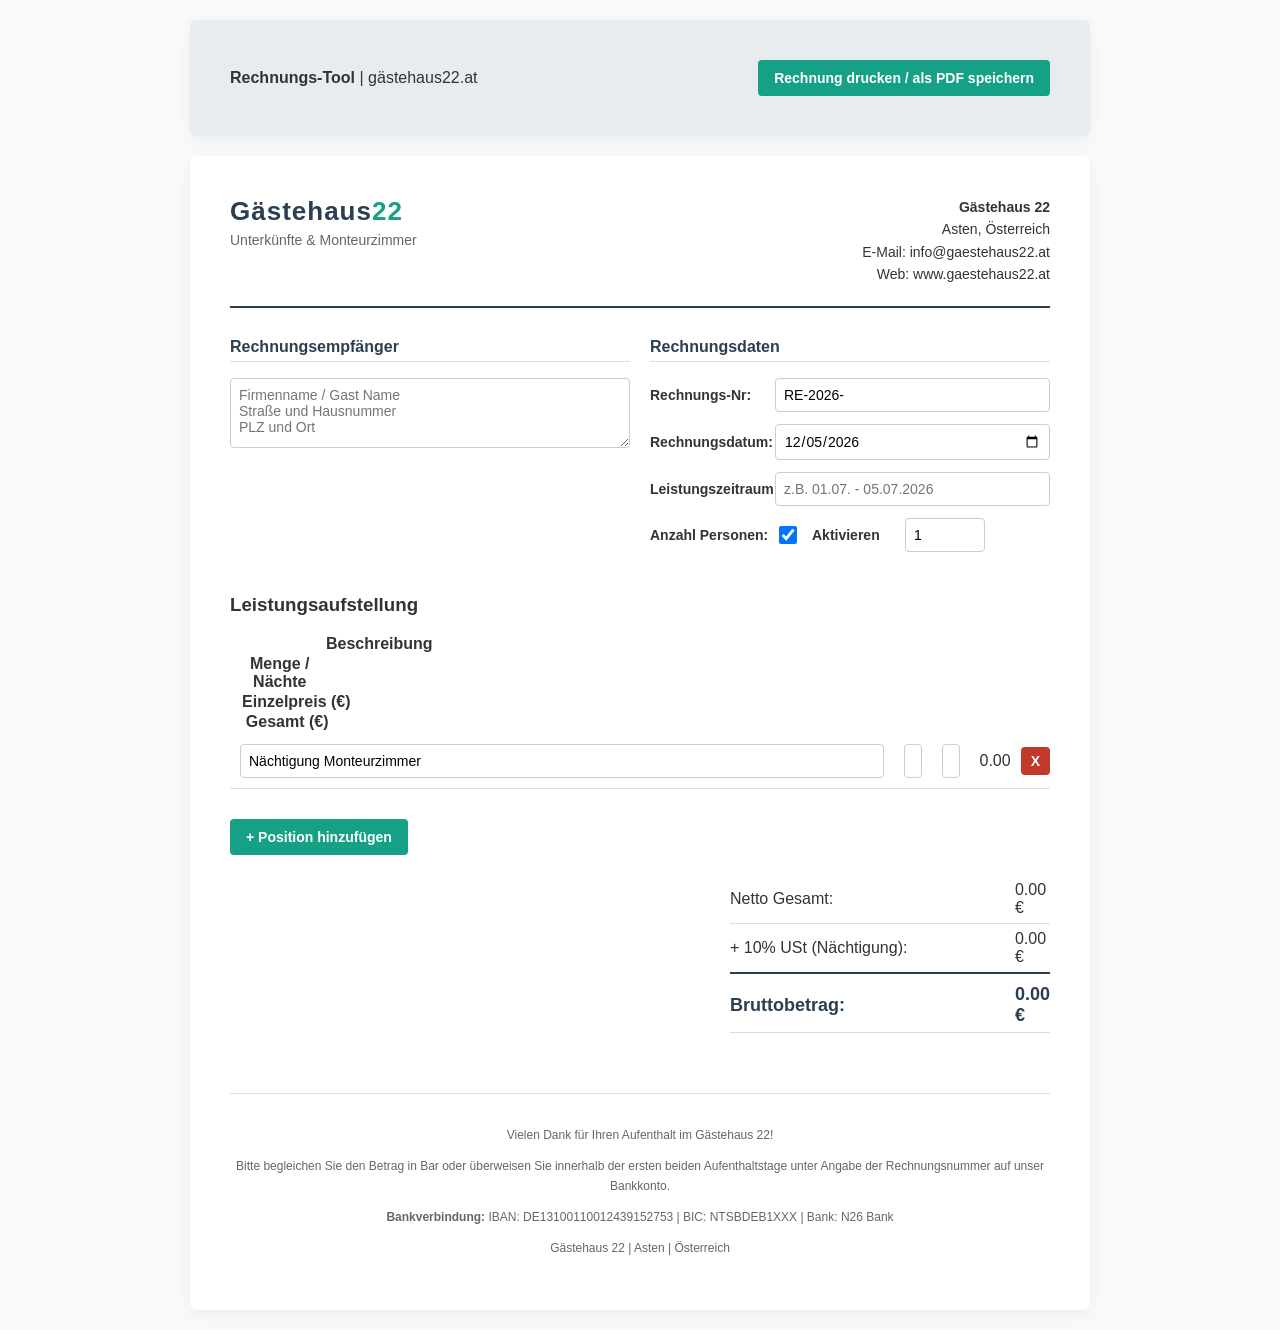
==== invoice/index.html @ 347cee8c "Update index.html" ====
<!DOCTYPE html>
<html lang="de">
<head>
    <meta charset="UTF-8">
    <meta name="viewport" content="width=device-width, initial-scale=1.0">
    <title>Rechnungsgenerator - Gästehaus 22</title>
    <link rel="manifest" href="manifest.json">
    <meta name="theme-color" content="#2c3e50">
    <link rel="apple-touch-icon" href="https://img.icons8.com/fluency/192/000000/invoice.png">
    <style>
        :root {
            --primary-color: #2c3e50;
            --secondary-color: #16a085;
            --bg-color: #f8f9fa;
            --text-color: #333;
        }

        * {
            box-sizing: border-box;
        }

        body {
            font-family: 'Segoe UI', Tahoma, Geneva, Verdana, sans-serif;
            background-color: var(--bg-color);
            color: var(--text-color);
            margin: 0;
            padding: 10px;
        }

        .container {
            width: 100%;
            max-width: 900px;
            margin: 0 auto;
            background: #fff;
            padding: 20px;
            box-shadow: 0 4px 15px rgba(0,0,0,0.05);
            border-radius: 8px;
        }

        .action-bar {
            background: #e9ecef;
            padding: 15px;
            margin-bottom: 20px;
            border-radius: 6px;
            display: flex;
            flex-direction: column;
            gap: 10px;
            align-items: center;
            text-align: center;
        }

        .header {
            display: flex;
            flex-direction: column;
            gap: 15px;
            border-bottom: 2px solid var(--primary-color);
            padding-bottom: 20px;
            margin-bottom: 30px;
        }

        .logo-area h1 {
            margin: 0;
            color: var(--primary-color);
            font-size: 26px;
            letter-spacing: 1px;
        }

        .logo-area span {
            color: var(--secondary-color);
            font-weight: bold;
        }

        .company-details {
            text-align: left;
            font-size: 14px;
            line-height: 1.6;
        }

        .invoice-details {
            display: grid;
            grid-template-columns: 1fr;
            gap: 20px;
            margin-bottom: 30px;
        }

        .box h3 {
            margin-top: 0;
            color: var(--primary-color);
            border-bottom: 1px solid #ddd;
            padding-bottom: 5px;
            font-size: 16px;
        }

        .input-group {
            margin-bottom: 12px;
            display: flex;
            flex-direction: column;
            gap: 5px;
        }

        .input-group label {
            font-size: 14px;
            font-weight: 600;
        }

        .input-group input, .input-group textarea {
            width: 100%;
            padding: 8px;
            border: 1px solid #ccc;
            border-radius: 4px;
            font-family: inherit;
            font-size: 14px;
        }

        .input-group input[type="checkbox"] {
            width: auto;
            margin-right: 10px;
        }

        .input-group-row {
            display: flex;
            align-items: center;
            gap: 10px;
            flex-wrap: wrap;
        }

        .input-group-row label {
            font-weight: 600;
            font-size: 14px;
            display: flex;
            align-items: center;
            gap: 5px;
            cursor: pointer;
        }

        .input-group-row input[type="number"] {
            width: 80px;
            padding: 8px;
            border: 1px solid #ccc;
            border-radius: 4px;
            font-size: 14px;
        }

        .input-group-row input[type="checkbox"] {
            width: 18px;
            height: 18px;
            cursor: pointer;
        }

        .disabled-field {
            opacity: 0.5;
            pointer-events: none;
        }

        textarea {
            resize: vertical;
            height: 70px;
        }

        /* --- Sensationelles Responsives Tabellen-Design --- */
        table, thead, tbody, th, td, tr {
            display: block;
        }

        thead tr {
            position: absolute;
            top: -9999px;
            left: -9999px;
        }

        tr {
            background: #fdfdfd;
            border: 1px solid #e0e0e0;
            border-radius: 6px;
            padding: 12px;
            margin-bottom: 15px;
            position: relative;
        }

        td {
            border: none;
            padding: 6px 0;
            width: 100% !important;
            text-align: left !important;
            display: flex;
            align-items: center;
        }

        /* Label für mobile Ansicht generieren */
        td::before {
            content: attr(data-label);
            font-weight: 600;
            font-size: 13px;
            color: #666;
            width: 120px;
            min-width: 120px;
            display: inline-block;
        }

        /* Das X zum Löschen oben rechts platzieren */
        td.col-action {
            position: absolute;
            top: 8px;
            right: 8px;
            width: auto !important;
            padding: 0;
        }
        td.col-action::before { display: none; }

        .table-input {
            width: 100%;
            padding: 8px;
            border: 1px solid #ccc;
            border-radius: 4px;
            font-size: 14px;
        }

        .btn {
            background-color: var(--secondary-color);
            color: white;
            border: none;
            padding: 10px 16px;
            border-radius: 4px;
            cursor: pointer;
            font-weight: 600;
            transition: background 0.2s;
            font-size: 14px;
            width: 100%;
            display: inline-block;
            text-align: center;
        }

        .btn:hover { background-color: #117a65; }

        .btn-danger {
            background-color: #c0392b;
            padding: 6px 10px;
            border-radius: 4px;
        }
        .btn-danger:hover { background-color: #962d22; }

        .totals-area {
            display: flex;
            justify-content: flex-end;
            margin-bottom: 30px;
        }

        .totals-table {
            width: 100%;
            max-width: 320px;
        }
        .totals-table tr {
            display: table-row;
            border: none;
            background: none;
            padding: 0;
            margin: 0;
        }
        .totals-table td {
            display: table-cell;
            padding: 6px 0;
        }
        .totals-table td::before { display: none; }

        .grand-total td {
            font-weight: bold;
            font-size: 18px;
            color: var(--primary-color);
            border-top: 2px solid var(--primary-color) !important;
            padding-top: 10px;
        }

        .footer {
            border-top: 1px solid #ddd;
            padding-top: 20px;
            font-size: 12px;
            text-align: center;
            color: #666;
            line-height: 1.6;
        }

        /* --- Desktop & Tablet Layout ab 650px --- */
        @media (min-width: 650px) {
            body { padding: 20px; }
            .container { padding: 40px; }
            .action-bar { flex-direction: row; justify-content: space-between; text-align: left; }
            .header { flex-direction: row; justify-content: space-between; align-items: flex-start; }
            .company-details { text-align: right; }
            .invoice-details { grid-template-columns: 1fr 1fr; }
            .input-group { flex-direction: row; align-items: center; }
            .input-group label { width: 120px; flex-shrink: 0; }
            .btn { width: auto; }

            /* Tabelle wieder in echte Tabelle verwandeln */
            table { display: table; width: 100%; border-collapse: collapse; margin-bottom: 30px; }
            thead { display: table-header-group; position: static; }
            thead tr { display: table-row; position: static; background: none; border: none; }
            tbody { display: table-row-group; }
            tr { display: table-row; background: none; border: none; padding: 0; margin-bottom: 0; }
            td { display: table-cell; border-bottom: 1px solid #ddd; padding: 10px; }
            td::before { display: none; }
            
            td.col-action { position: static; width: 5% !important; }
            .col-desc { width: 45%; }
            .col-qty { width: 15%; }
            .col-price { width: 20%; }
            .col-total { width: 15%; text-align: right !important; }
        }

        /* --- Print-Ansicht --- */
        @media print {
            body { background-color: #fff; padding: 0; }
            .container { box-shadow: none; padding: 0; max-width: 100%; }
            .action-bar, .btn-danger, .col-action, button, th:last-child, td:last-child { display: none !important; }
            
            /* Print-Tabelle erzwingen */
            table { display: table !important; width: 100% !important; border-collapse: collapse; }
            thead { display: table-header-group !important; position: static !important; }
            thead tr { display: table-row !important; position: static !important; }
            tbody { display: table-row-group !important; }
            tr { display: table-row !important; background: none !important; border: none !important; }
            td { display: table-cell !important; border-bottom: 1px solid #ddd !important; padding: 6px !important; }
            td::before { display: none !important; }
            td.col-action { display: none !important; }

            input, textarea { border: none !important; padding: 0 !important; background: transparent !important; appearance: none; width: 100% !important; }
            .table-input { text-align: left; }
            .input-group { flex-direction: row !important; align-items: center !important; }
            .input-group label { width: auto !important; margin-right: 5px; }
            .input-group label::after { content: ":"; }
            textarea { height: auto !important; }
        }
    </style>
</head>
<body>

    <div class="container action-bar">
        <div>
            <strong>Rechnungs-Tool</strong> | gästehaus22.at
        </div>
        <div>
            <button class="btn" onclick="window.print()">Rechnung drucken / als PDF speichern</button>
        </div>
    </div>

    <div class="container" id="invoice">
        
        <div class="header">
            <div class="logo-area">
                <h1>Gästehaus<span>22</span></h1>
                <p style="margin: 5px 0 0 0; font-size: 14px; color: #666;">Unterkünfte & Monteurzimmer</p>
            </div>
            <div class="company-details">
                <strong>Gästehaus 22</strong><br>
                Asten, Österreich<br>
                E-Mail: info@gaestehaus22.at<br>
                Web: www.gaestehaus22.at
            </div>
        </div>

        <div class="invoice-details">
            <div class="box">
                <h3>Rechnungsempfänger</h3>
                <div class="input-group">
                    <textarea placeholder="Firmenname / Gast Name&#10;Straße und Hausnummer&#10;PLZ und Ort" id="kunde-adresse"></textarea>
                </div>
            </div>
            <div class="box">
                <h3>Rechnungsdaten</h3>
                <div class="input-group">
                    <label>Rechnungs-Nr:</label>
                    <input type="text" id="rechnungs-nr" value="RE-2026-">
                </div>
                <div class="input-group">
                    <label>Rechnungsdatum:</label>
                    <input type="date" id="rechnungs-datum">
                </div>
                <div class="input-group">
                    <label>Leistungszeitraum:</label>
                    <input type="text" id="leistungszeitraum" placeholder="z.B. 01.07. - 05.07.2026">
                </div>
                <div class="input-group">
                    <label>Anzahl Personen:</label>
                    <div class="input-group-row">
                        <label>
                            <input type="checkbox" id="toggle-persons" checked onchange="togglePersons()">
                            Aktivieren
                        </label>
                        <input type="number" id="anzahl-personen" value="1" min="1" step="1">
                    </div>
                </div>
            </div>
        </div>

        <h3>Leistungsaufstellung</h3>
        <table>
            <thead>
                <tr>
                    <th class="col-desc">Beschreibung</th>
                    <th class="col-qty">Menge / Nächte</th>
                    <th class="col-price">Einzelpreis (€)</th>
                    <th class="col-total">Gesamt (€)</th>
                    <th class="col-action"></th>
                </tr>
            </thead>
            <tbody id="invoice-items">
                <tr>
                    <td data-label="Beschreibung"><input type="text" class="table-input" value="Nächtigung Monteurzimmer"></td>
                    <td data-label="Menge / Nächte"><input type="number" class="table-input qty" value="1" oninput="calculateTotals()"></td>
                    <td data-label="Einzelpreis (€)"><input type="number" class="table-input price" value="0.00" step="0.01" oninput="calculateTotals()"></td>
                    <td data-label="Gesamt (€)" class="col-total item-total">0.00</td>
                    <td class="col-action"><button class="btn btn-danger" onclick="deleteRow(this)">X</button></td>
                </tr>
            </tbody>
        </table>

        <button class="btn" onclick="addRow()" style="margin-bottom: 20px; max-width: 220px;">+ Position hinzufügen</button>

        <div class="totals-area">
            <table class="totals-table">
                <tr>
                    <td style="text-align: left;">Netto Gesamt:</td>
                    <td id="netto-gesamt" style="text-align: right;">0.00 €</td>
                </tr>
                <tr>
                    <td style="text-align: left;">+ 10% USt (Nächtigung):</td>
                    <td id="ust-betrag" style="text-align: right;">0.00 €</td>
                </tr>
                <tr class="grand-total">
                    <td style="text-align: left;">Bruttobetrag:</td>
                    <td id="brutto-gesamt" style="text-align: right;">0.00 €</td>
                </tr>
            </table>
        </div>

        <div class="footer">
            <p>Vielen Dank für Ihren Aufenthalt im Gästehaus 22!</p>
            <p>Bitte begleichen Sie den Betrag in Bar oder überweisen Sie innerhalb der ersten beiden Aufenthaltstage unter Angabe der Rechnungsnummer auf unser Bankkonto.</p>
            <p><strong>Bankverbindung:</strong> IBAN: DE13100110012439152753 | BIC: NTSBDEB1XXX | Bank: N26 Bank</p>
            <p>Gästehaus 22 | Asten | Österreich</p>
        </div>

    </div>

    <script>
        document.getElementById('rechnungs-datum').valueAsDate = new Date();

        function togglePersons() {
            const checkbox = document.getElementById('toggle-persons');
            const input = document.getElementById('anzahl-personen');
            if (checkbox.checked) {
                input.classList.remove('disabled-field');
                input.disabled = false;
            } else {
                input.classList.add('disabled-field');
                input.disabled = true;
            }
        }

        // Initial state
        togglePersons();

        function addRow() {
            const tbody = document.getElementById('invoice-items');
            const tr = document.createElement('tr');
            tr.innerHTML = `
                <td data-label="Beschreibung"><input type="text" class="table-input" placeholder="z.B. Endreinigung oder Nächtigung"></td>
                <td data-label="Menge / Nächte"><input type="number" class="table-input qty" value="1" oninput="calculateTotals()"></td>
                <td data-label="Einzelpreis (€)"><input type="number" class="table-input price" value="0.00" step="0.01" oninput="calculateTotals()"></td>
                <td data-label="Gesamt (€)" class="col-total item-total">0.00</td>
                <td class="col-action"><button class="btn btn-danger" onclick="deleteRow(this)">X</button></td>
            `;
            tbody.appendChild(tr);
            calculateTotals();
        }

        function deleteRow(button) {
            const row = button.closest('tr');
            row.remove();
            calculateTotals();
        }

        function calculateTotals() {
            const rows = document.querySelectorAll('#invoice-items tr');
            let nettoGesamt = 0;
            rows.forEach(row => {
                const qty = parseFloat(row.querySelector('.qty').value) || 0;
                const price = parseFloat(row.querySelector('.price').value) || 0;
                const total = qty * price;
                row.querySelector('.item-total').textContent = total.toFixed(2);
                nettoGesamt += total;
            });
            const ustSatz = 0.10; 
            const ustBetrag = nettoGesamt * ustSatz;
            const bruttoGesamt = nettoGesamt + ustBetrag;
            document.getElementById('netto-gesamt').textContent = nettoGesamt.toFixed(2) + " €";
            document.getElementById('ust-betrag').textContent = ustBetrag.toFixed(2) + " €";
            document.getElementById('brutto-gesamt').textContent = bruttoGesamt.toFixed(2) + " €";
        }

        calculateTotals();

        if ('serviceWorker' in navigator) {
          window.addEventListener('load', () => {
            navigator.serviceWorker.register('./sw.js')
              .then(reg => console.log('Service Worker registriert', reg))
              .catch(err => console.error('Service Worker Fehler', err));
          });
        }
    </script>
</body>
</html>
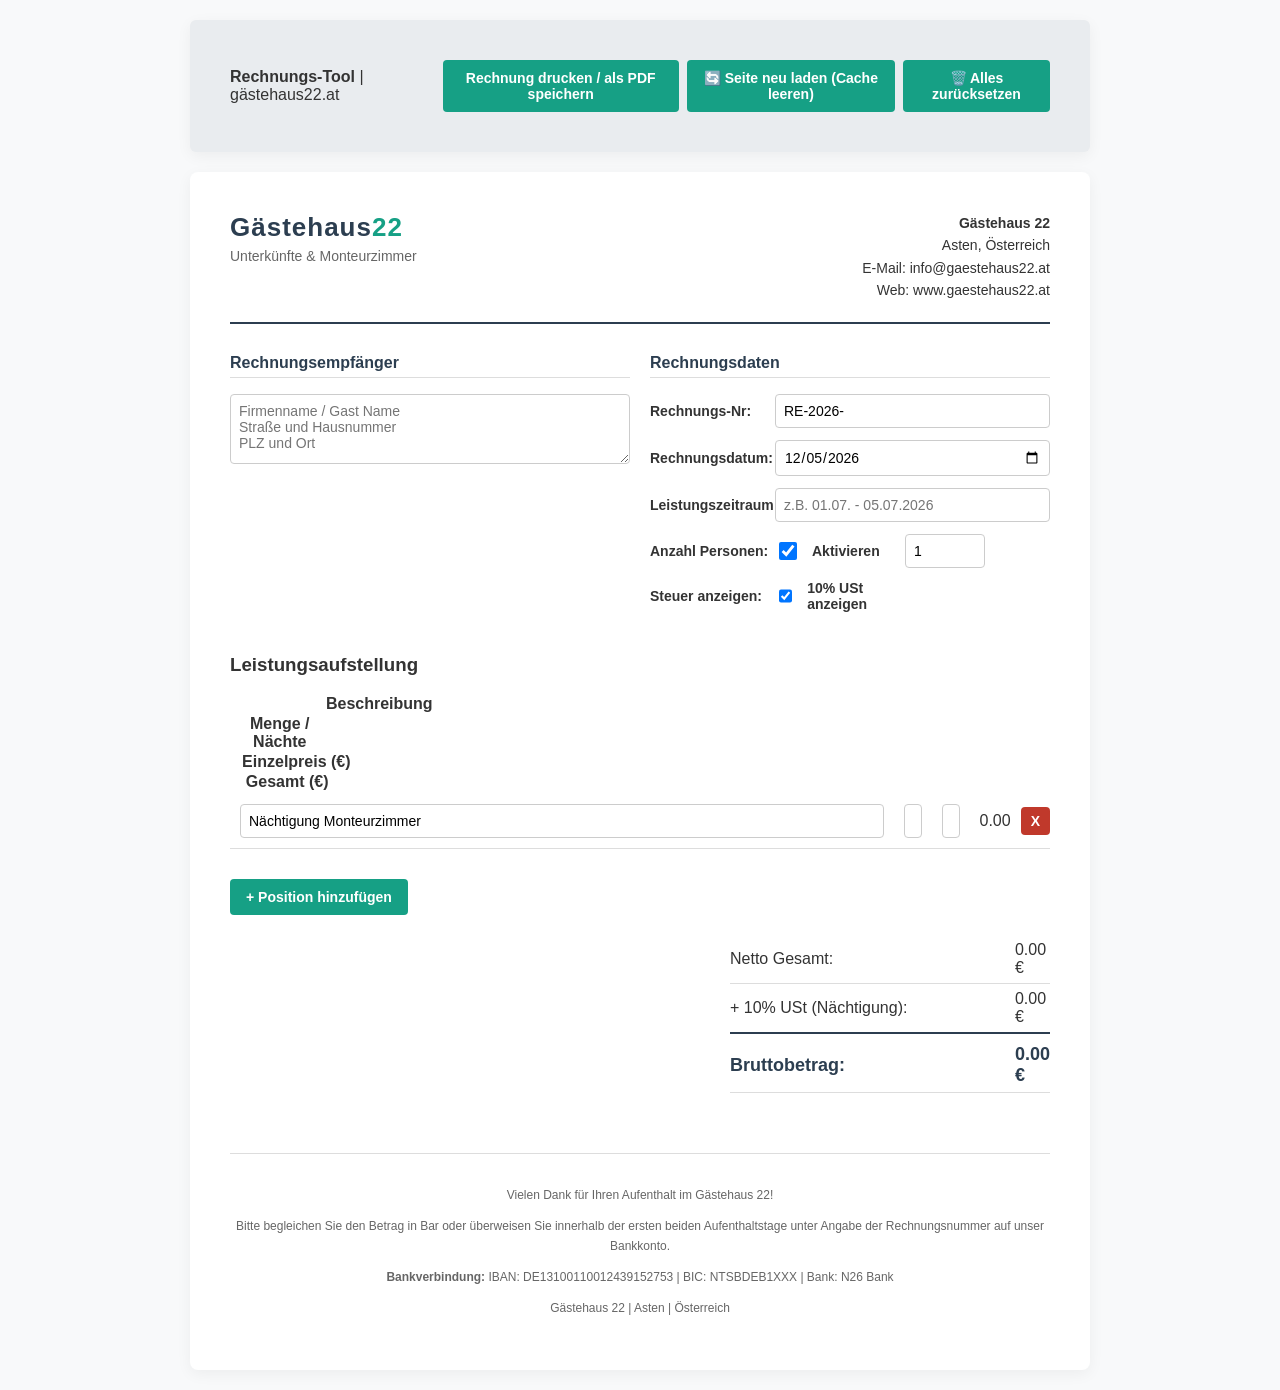
==== commit e4fa5fee: "Update index.html" ====
--- a/invoice/index.html
+++ b/invoice/index.html
@@ -49,6 +49,31 @@
             text-align: center;
         }
 
+        .action-bar .btn-group {
+            display: flex;
+            flex-direction: column;
+            gap: 8px;
+            width: 100%;
+        }
+
+        .action-bar .btn-group .btn {
+            width: 100%;
+        }
+
+        .btn-warning {
+            background-color: #e67e22;
+        }
+        .btn-warning:hover {
+            background-color: #d35400;
+        }
+
+        .btn-danger-action {
+            background-color: #c0392b;
+        }
+        .btn-danger-action:hover {
+            background-color: #962d22;
+        }
+
         .header {
             display: flex;
             flex-direction: column;
@@ -155,6 +180,42 @@
         textarea {
             resize: vertical;
             height: 70px;
+        }
+
+        /* Toast notification */
+        .toast {
+            visibility: hidden;
+            min-width: 250px;
+            background-color: #333;
+            color: #fff;
+            text-align: center;
+            border-radius: 4px;
+            padding: 16px;
+            position: fixed;
+            z-index: 1000;
+            left: 50%;
+            bottom: 30px;
+            transform: translateX(-50%);
+            opacity: 0;
+            transition: opacity 0.5s, visibility 0.5s;
+            box-shadow: 0 4px 12px rgba(0,0,0,0.3);
+        }
+
+        .toast.show {
+            visibility: visible;
+            opacity: 1;
+        }
+
+        .toast.success {
+            background-color: #27ae60;
+        }
+
+        .toast.error {
+            background-color: #c0392b;
+        }
+
+        .toast.info {
+            background-color: #2980b9;
         }
 
         /* --- Sensationelles Responsives Tabellen-Design --- */
@@ -279,11 +340,21 @@
             line-height: 1.6;
         }
 
+        /* Tax row visibility */
+        .tax-row {
+            display: table-row;
+        }
+        .tax-row.hidden {
+            display: none;
+        }
+
         /* --- Desktop & Tablet Layout ab 650px --- */
         @media (min-width: 650px) {
             body { padding: 20px; }
             .container { padding: 40px; }
             .action-bar { flex-direction: row; justify-content: space-between; text-align: left; }
+            .action-bar .btn-group { flex-direction: row; width: auto; }
+            .action-bar .btn-group .btn { width: auto; }
             .header { flex-direction: row; justify-content: space-between; align-items: flex-start; }
             .company-details { text-align: right; }
             .invoice-details { grid-template-columns: 1fr 1fr; }
@@ -329,17 +400,26 @@
             .input-group label { width: auto !important; margin-right: 5px; }
             .input-group label::after { content: ":"; }
             textarea { height: auto !important; }
+            
+            /* Ensure tax row visibility in print */
+            .tax-row { display: table-row !important; }
+            .tax-row.hidden { display: none !important; }
         }
     </style>
 </head>
 <body>
+
+    <!-- Toast Notification -->
+    <div id="toast" class="toast"></div>
 
     <div class="container action-bar">
         <div>
             <strong>Rechnungs-Tool</strong> | gästehaus22.at
         </div>
-        <div>
+        <div class="btn-group">
             <button class="btn" onclick="window.print()">Rechnung drucken / als PDF speichern</button>
+            <button class="btn btn-warning" onclick="forceReload()">🔄 Seite neu laden (Cache leeren)</button>
+            <button class="btn btn-danger-action" onclick="hardReset()">🗑️ Alles zurücksetzen</button>
         </div>
     </div>
 
@@ -389,6 +469,15 @@
                         <input type="number" id="anzahl-personen" value="1" min="1" step="1">
                     </div>
                 </div>
+                <div class="input-group">
+                    <label>Steuer anzeigen:</label>
+                    <div class="input-group-row">
+                        <label>
+                            <input type="checkbox" id="toggle-tax" checked onchange="calculateTotals()">
+                            10% USt anzeigen
+                        </label>
+                    </div>
+                </div>
             </div>
         </div>
 
@@ -422,7 +511,7 @@
                     <td style="text-align: left;">Netto Gesamt:</td>
                     <td id="netto-gesamt" style="text-align: right;">0.00 €</td>
                 </tr>
-                <tr>
+                <tr class="tax-row" id="tax-row">
                     <td style="text-align: left;">+ 10% USt (Nächtigung):</td>
                     <td id="ust-betrag" style="text-align: right;">0.00 €</td>
                 </tr>
@@ -443,6 +532,112 @@
     </div>
 
     <script>
+        // Toast notification system
+        function showToast(message, type = 'info', duration = 3000) {
+            const toast = document.getElementById('toast');
+            toast.textContent = message;
+            toast.className = 'toast ' + type;
+            toast.style.visibility = 'visible';
+            toast.style.opacity = '1';
+            
+            clearTimeout(toast._timeout);
+            toast._timeout = setTimeout(() => {
+                toast.style.opacity = '0';
+                setTimeout(() => {
+                    toast.style.visibility = 'hidden';
+                }, 500);
+            }, duration);
+        }
+
+        // 1. FORCE RELOAD - Clears all caches and reloads from origin
+        function forceReload() {
+            showToast('Leere Cache und lade Seite neu...', 'info', 2000);
+            
+            // Clear all caches
+            if ('caches' in window) {
+                caches.keys().then(keys => {
+                    keys.forEach(key => {
+                        caches.delete(key);
+                    });
+                }).then(() => {
+                    // Clear Service Worker
+                    if ('serviceWorker' in navigator) {
+                        navigator.serviceWorker.getRegistrations().then(registrations => {
+                            registrations.forEach(reg => {
+                                reg.unregister();
+                                console.log('Service Worker unregistered');
+                            });
+                        });
+                    }
+                    
+                    // Force reload from origin with cache busting
+                    setTimeout(() => {
+                        // Use location.reload(true) for cache bypass (deprecated but still works in many browsers)
+                        // or use a cache-busting query parameter
+                        const url = new URL(window.location.href);
+                        url.searchParams.set('_nocache', Date.now());
+                        window.location.href = url.toString();
+                    }, 500);
+                }).catch(err => {
+                    console.error('Cache clearing error:', err);
+                    // Fallback: force reload anyway
+                    window.location.reload(true);
+                });
+            } else {
+                // Fallback for browsers without Cache API
+                window.location.reload(true);
+            }
+        }
+
+        // 2. HARD RESET - Resets all form fields to default values
+        function hardReset() {
+            if (!confirm('Möchten Sie wirklich alle Felder zurücksetzen? Diese Aktion kann nicht rückgängig gemacht werden!')) {
+                return;
+            }
+
+            showToast('Setze alle Felder zurück...', 'info', 1500);
+
+            // Reset customer address
+            document.getElementById('kunde-adresse').value = '';
+            
+            // Reset invoice number to default
+            document.getElementById('rechnungs-nr').value = 'RE-2026-';
+            
+            // Reset date to today
+            document.getElementById('rechnungs-datum').valueAsDate = new Date();
+            
+            // Reset period
+            document.getElementById('leistungszeitraum').value = '';
+            
+            // Reset persons
+            document.getElementById('anzahl-personen').value = '1';
+            const togglePersonsCheckbox = document.getElementById('toggle-persons');
+            togglePersonsCheckbox.checked = true;
+            togglePersons();
+            
+            // Reset tax checkbox (checked by default)
+            document.getElementById('toggle-tax').checked = true;
+            
+            // Reset invoice items to just one default row
+            const tbody = document.getElementById('invoice-items');
+            tbody.innerHTML = '';
+            const defaultRow = document.createElement('tr');
+            defaultRow.innerHTML = `
+                <td data-label="Beschreibung"><input type="text" class="table-input" value="Nächtigung Monteurzimmer"></td>
+                <td data-label="Menge / Nächte"><input type="number" class="table-input qty" value="1" oninput="calculateTotals()"></td>
+                <td data-label="Einzelpreis (€)"><input type="number" class="table-input price" value="0.00" step="0.01" oninput="calculateTotals()"></td>
+                <td data-label="Gesamt (€)" class="col-total item-total">0.00</td>
+                <td class="col-action"><button class="btn btn-danger" onclick="deleteRow(this)">X</button></td>
+            `;
+            tbody.appendChild(defaultRow);
+            
+            // Recalculate totals
+            calculateTotals();
+            
+            showToast('Alle Felder wurden zurückgesetzt!', 'success', 2000);
+        }
+
+        // Initialize date
         document.getElementById('rechnungs-datum').valueAsDate = new Date();
 
         function togglePersons() {
@@ -455,6 +650,7 @@
                 input.classList.add('disabled-field');
                 input.disabled = true;
             }
+            calculateTotals();
         }
 
         // Initial state
@@ -483,30 +679,88 @@
         function calculateTotals() {
             const rows = document.querySelectorAll('#invoice-items tr');
             let nettoGesamt = 0;
+            
+            const personsEnabled = document.getElementById('toggle-persons').checked;
+            const personsCount = parseInt(document.getElementById('anzahl-personen').value) || 1;
+            const personMultiplier = personsEnabled ? personsCount : 1;
+            
             rows.forEach(row => {
                 const qty = parseFloat(row.querySelector('.qty').value) || 0;
                 const price = parseFloat(row.querySelector('.price').value) || 0;
-                const total = qty * price;
+                const total = qty * price * personMultiplier;
                 row.querySelector('.item-total').textContent = total.toFixed(2);
                 nettoGesamt += total;
             });
+            
+            const showTax = document.getElementById('toggle-tax').checked;
             const ustSatz = 0.10; 
             const ustBetrag = nettoGesamt * ustSatz;
-            const bruttoGesamt = nettoGesamt + ustBetrag;
+            const bruttoGesamt = showTax ? nettoGesamt + ustBetrag : nettoGesamt;
+            
             document.getElementById('netto-gesamt').textContent = nettoGesamt.toFixed(2) + " €";
             document.getElementById('ust-betrag').textContent = ustBetrag.toFixed(2) + " €";
             document.getElementById('brutto-gesamt').textContent = bruttoGesamt.toFixed(2) + " €";
-        }
-
+            
+            const taxRow = document.getElementById('tax-row');
+            if (showTax) {
+                taxRow.classList.remove('hidden');
+            } else {
+                taxRow.classList.add('hidden');
+            }
+        }
+
+        // Initial calculation
         calculateTotals();
 
+        // --- SERVICE WORKER HANDLING ---
+        // Check if service worker is registered and offer to unregister
         if ('serviceWorker' in navigator) {
-          window.addEventListener('load', () => {
-            navigator.serviceWorker.register('./sw.js')
-              .then(reg => console.log('Service Worker registriert', reg))
-              .catch(err => console.error('Service Worker Fehler', err));
-          });
-        }
+            // Check if a service worker is already controlling the page
+            if (navigator.serviceWorker.controller) {
+                console.log('Service Worker is controlling this page');
+                // You could show a subtle indicator here if desired
+            }
+
+            // Register service worker but with a cache-busting approach
+            window.addEventListener('load', () => {
+                // Only register if we're not in a cache-busting reload
+                const urlParams = new URLSearchParams(window.location.search);
+                if (!urlParams.has('_nocache')) {
+                    navigator.serviceWorker.register('./sw.js')
+                        .then(reg => {
+                            console.log('Service Worker registriert', reg);
+                            // Check for updates on every load
+                            reg.update();
+                        })
+                        .catch(err => console.error('Service Worker Fehler', err));
+                } else {
+                    console.log('Skipping Service Worker registration during cache-busting reload');
+                }
+            });
+        }
+
+        // Listen for messages from service worker
+        if ('serviceWorker' in navigator) {
+            navigator.serviceWorker.addEventListener('message', (event) => {
+                console.log('Message from service worker:', event.data);
+            });
+        }
+
+        // Keyboard shortcut: Ctrl+Shift+R for force reload, Ctrl+Shift+Delete for hard reset
+        document.addEventListener('keydown', (e) => {
+            if (e.ctrlKey && e.shiftKey && e.key === 'R') {
+                e.preventDefault();
+                forceReload();
+            }
+            if (e.ctrlKey && e.shiftKey && e.key === 'Delete') {
+                e.preventDefault();
+                hardReset();
+            }
+        });
+
+        console.log('💡 Tastenkürzel:');
+        console.log('  Ctrl+Shift+R  → Seite neu laden (Cache leeren)');
+        console.log('  Ctrl+Shift+Delete → Alles zurücksetzen');
     </script>
 </body>
-</html>
+</html>
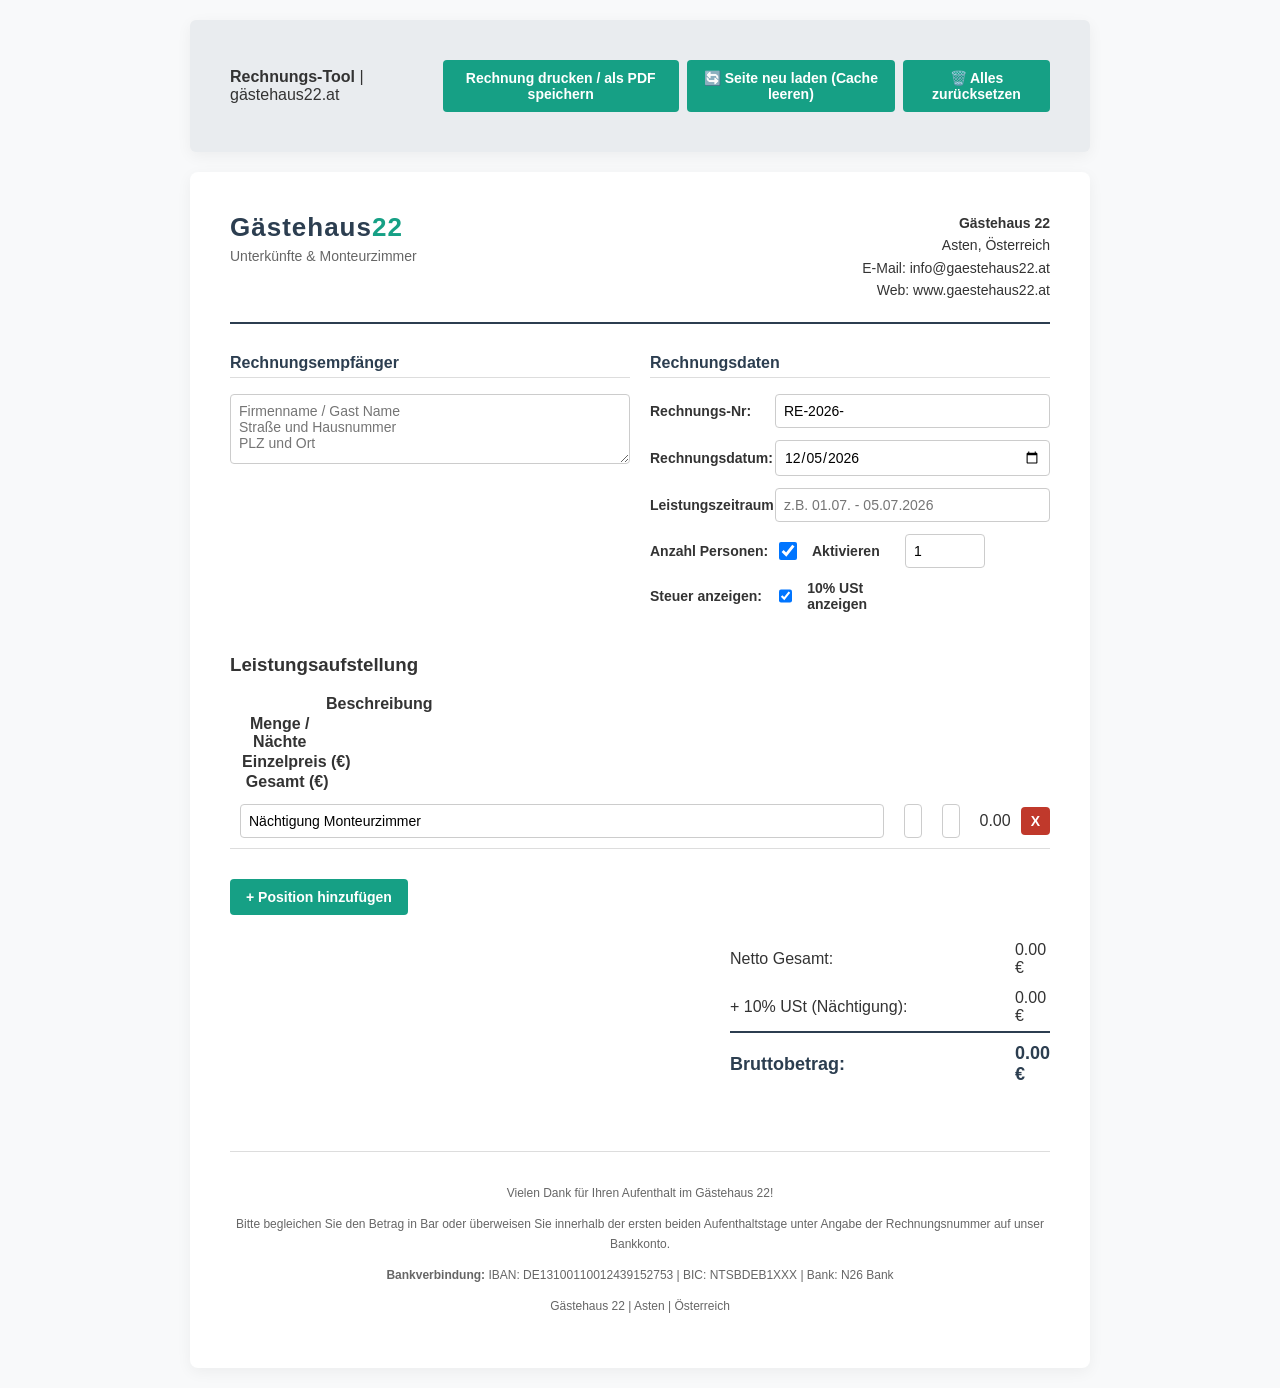
==== commit 49b3117a: "Update index.html" ====
--- a/invoice/index.html
+++ b/invoice/index.html
@@ -218,7 +218,7 @@
             background-color: #2980b9;
         }
 
-        /* --- Sensationelles Responsives Tabellen-Design --- */
+        /* --- Responsive Tabellen-Design --- */
         table, thead, tbody, th, td, tr {
             display: block;
         }
@@ -247,7 +247,6 @@
             align-items: center;
         }
 
-        /* Label für mobile Ansicht generieren */
         td::before {
             content: attr(data-label);
             font-weight: 600;
@@ -258,7 +257,6 @@
             display: inline-block;
         }
 
-        /* Das X zum Löschen oben rechts platzieren */
         td.col-action {
             position: absolute;
             top: 8px;
@@ -309,6 +307,7 @@
         .totals-table {
             width: 100%;
             max-width: 320px;
+            border-collapse: collapse;
         }
         .totals-table tr {
             display: table-row;
@@ -320,6 +319,7 @@
         .totals-table td {
             display: table-cell;
             padding: 6px 0;
+            border: none;
         }
         .totals-table td::before { display: none; }
 
@@ -340,7 +340,6 @@
             line-height: 1.6;
         }
 
-        /* Tax row visibility */
         .tax-row {
             display: table-row;
         }
@@ -362,7 +361,6 @@
             .input-group label { width: 120px; flex-shrink: 0; }
             .btn { width: auto; }
 
-            /* Tabelle wieder in echte Tabelle verwandeln */
             table { display: table; width: 100%; border-collapse: collapse; margin-bottom: 30px; }
             thead { display: table-header-group; position: static; }
             thead tr { display: table-row; position: static; background: none; border: none; }
@@ -378,32 +376,276 @@
             .col-total { width: 15%; text-align: right !important; }
         }
 
-        /* --- Print-Ansicht --- */
+        /* --- PRINT-ANSICHT - Komplett überarbeitet --- */
         @media print {
-            body { background-color: #fff; padding: 0; }
-            .container { box-shadow: none; padding: 0; max-width: 100%; }
-            .action-bar, .btn-danger, .col-action, button, th:last-child, td:last-child { display: none !important; }
-            
-            /* Print-Tabelle erzwingen */
-            table { display: table !important; width: 100% !important; border-collapse: collapse; }
-            thead { display: table-header-group !important; position: static !important; }
-            thead tr { display: table-row !important; position: static !important; }
-            tbody { display: table-row-group !important; }
-            tr { display: table-row !important; background: none !important; border: none !important; }
-            td { display: table-cell !important; border-bottom: 1px solid #ddd !important; padding: 6px !important; }
-            td::before { display: none !important; }
-            td.col-action { display: none !important; }
-
-            input, textarea { border: none !important; padding: 0 !important; background: transparent !important; appearance: none; width: 100% !important; }
-            .table-input { text-align: left; }
-            .input-group { flex-direction: row !important; align-items: center !important; }
-            .input-group label { width: auto !important; margin-right: 5px; }
-            .input-group label::after { content: ":"; }
-            textarea { height: auto !important; }
-            
-            /* Ensure tax row visibility in print */
-            .tax-row { display: table-row !important; }
-            .tax-row.hidden { display: none !important; }
+            body { 
+                background: #fff; 
+                padding: 0; 
+                margin: 0;
+                font-size: 11px;
+            }
+            
+            .container { 
+                box-shadow: none; 
+                padding: 20px; 
+                max-width: 100%; 
+                border-radius: 0;
+            }
+            
+            .action-bar, .btn-danger, .col-action, .btn, th:last-child, td:last-child { 
+                display: none !important; 
+            }
+            
+            /* Header - für Print optimiert */
+            .header {
+                display: flex !important;
+                flex-direction: row !important;
+                justify-content: space-between !important;
+                align-items: flex-start !important;
+                border-bottom: 2px solid var(--primary-color) !important;
+                padding-bottom: 15px !important;
+                margin-bottom: 20px !important;
+            }
+            
+            .logo-area h1 {
+                font-size: 22px !important;
+                margin: 0 !important;
+            }
+            
+            .company-details {
+                text-align: right !important;
+                font-size: 11px !important;
+                line-height: 1.4 !important;
+            }
+            
+            /* Invoice Details - Grid für Print */
+            .invoice-details {
+                display: grid !important;
+                grid-template-columns: 1fr 1fr !important;
+                gap: 20px !important;
+                margin-bottom: 20px !important;
+            }
+            
+            .box h3 {
+                font-size: 13px !important;
+                margin-top: 0 !important;
+                margin-bottom: 8px !important;
+            }
+            
+            .input-group {
+                display: flex !important;
+                flex-direction: row !important;
+                align-items: center !important;
+                margin-bottom: 6px !important;
+                gap: 8px !important;
+            }
+            
+            .input-group label {
+                width: 120px !important;
+                flex-shrink: 0 !important;
+                font-size: 11px !important;
+                font-weight: 600 !important;
+            }
+            
+            .input-group input, 
+            .input-group textarea {
+                border: none !important;
+                padding: 2px 0 !important;
+                background: transparent !important;
+                font-size: 11px !important;
+                width: auto !important;
+                flex: 1 !important;
+            }
+            
+            .input-group textarea {
+                height: auto !important;
+                min-height: 40px !important;
+            }
+            
+            .input-group-row {
+                display: flex !important;
+                align-items: center !important;
+                gap: 8px !important;
+                flex-wrap: wrap !important;
+            }
+            
+            .input-group-row input[type="number"] {
+                width: 60px !important;
+                border: none !important;
+                padding: 2px 0 !important;
+                background: transparent !important;
+                font-size: 11px !important;
+            }
+            
+            .input-group-row label {
+                width: auto !important;
+                font-size: 11px !important;
+                font-weight: normal !important;
+                display: flex !important;
+                align-items: center !important;
+                gap: 4px !important;
+            }
+            
+            .input-group-row input[type="checkbox"] {
+                width: 12px !important;
+                height: 12px !important;
+                margin: 0 !important;
+            }
+            
+            .disabled-field {
+                opacity: 0.5 !important;
+            }
+            
+            /* Tabelle für Print - als echte Tabelle */
+            table { 
+                display: table !important; 
+                width: 100% !important; 
+                border-collapse: collapse !important;
+                margin-bottom: 20px !important;
+                font-size: 11px !important;
+            }
+            
+            thead { 
+                display: table-header-group !important; 
+                position: static !important; 
+            }
+            
+            thead tr { 
+                display: table-row !important; 
+                position: static !important; 
+                background: #f0f0f0 !important;
+                border-bottom: 2px solid var(--primary-color) !important;
+            }
+            
+            thead th {
+                display: table-cell !important;
+                padding: 6px 8px !important;
+                text-align: left !important;
+                font-weight: 700 !important;
+                font-size: 11px !important;
+                border: none !important;
+            }
+            
+            thead th:last-child {
+                display: none !important;
+            }
+            
+            tbody { 
+                display: table-row-group !important; 
+            }
+            
+            tr { 
+                display: table-row !important; 
+                background: none !important; 
+                border: none !important; 
+                padding: 0 !important;
+                margin: 0 !important;
+            }
+            
+            td { 
+                display: table-cell !important; 
+                border-bottom: 1px solid #ddd !important; 
+                padding: 4px 8px !important;
+                text-align: left !important;
+                vertical-align: middle !important;
+            }
+            
+            td::before { 
+                display: none !important; 
+            }
+            
+            td.col-action { 
+                display: none !important; 
+            }
+            
+            .col-desc { width: 45% !important; }
+            .col-qty { width: 15% !important; text-align: center !important; }
+            .col-price { width: 20% !important; text-align: right !important; }
+            .col-total { width: 20% !important; text-align: right !important; }
+            
+            .table-input {
+                border: none !important;
+                padding: 2px 0 !important;
+                background: transparent !important;
+                font-size: 11px !important;
+                width: 100% !important;
+                text-align: inherit !important;
+            }
+            
+            /* Totals Bereich für Print */
+            .totals-area {
+                display: flex !important;
+                justify-content: flex-end !important;
+                margin-bottom: 20px !important;
+            }
+            
+            .totals-table {
+                width: 280px !important;
+                max-width: 280px !important;
+                border-collapse: collapse !important;
+                font-size: 12px !important;
+            }
+            
+            .totals-table tr {
+                display: table-row !important;
+                background: none !important;
+                border: none !important;
+            }
+            
+            .totals-table td {
+                display: table-cell !important;
+                padding: 4px 0 !important;
+                border: none !important;
+                text-align: left !important;
+            }
+            
+            .totals-table td:last-child {
+                text-align: right !important;
+            }
+            
+            .grand-total td {
+                font-weight: bold !important;
+                font-size: 14px !important;
+                border-top: 2px solid var(--primary-color) !important;
+                padding-top: 8px !important;
+            }
+            
+            .tax-row {
+                display: table-row !important;
+            }
+            .tax-row.hidden {
+                display: none !important;
+            }
+            
+            /* Footer für Print */
+            .footer {
+                border-top: 1px solid #ddd !important;
+                padding-top: 15px !important;
+                font-size: 10px !important;
+                text-align: center !important;
+                color: #666 !important;
+                line-height: 1.4 !important;
+            }
+            
+            /* Verstecke alle Checkboxen und Buttons im Print */
+            input[type="checkbox"] {
+                -webkit-appearance: none !important;
+                appearance: none !important;
+                border: 1px solid #999 !important;
+                width: 10px !important;
+                height: 10px !important;
+                display: inline-block !important;
+                position: relative !important;
+            }
+            
+            input[type="checkbox"]:checked::before {
+                content: "✓" !important;
+                position: absolute !important;
+                top: -2px !important;
+                left: 0 !important;
+                font-size: 10px !important;
+                color: #000 !important;
+            }
         }
     </style>
 </head>
@@ -549,18 +791,16 @@
             }, duration);
         }
 
-        // 1. FORCE RELOAD - Clears all caches and reloads from origin
+        // Force Reload
         function forceReload() {
             showToast('Leere Cache und lade Seite neu...', 'info', 2000);
             
-            // Clear all caches
             if ('caches' in window) {
                 caches.keys().then(keys => {
                     keys.forEach(key => {
                         caches.delete(key);
                     });
                 }).then(() => {
-                    // Clear Service Worker
                     if ('serviceWorker' in navigator) {
                         navigator.serviceWorker.getRegistrations().then(registrations => {
                             registrations.forEach(reg => {
@@ -570,26 +810,21 @@
                         });
                     }
                     
-                    // Force reload from origin with cache busting
                     setTimeout(() => {
-                        // Use location.reload(true) for cache bypass (deprecated but still works in many browsers)
-                        // or use a cache-busting query parameter
                         const url = new URL(window.location.href);
                         url.searchParams.set('_nocache', Date.now());
                         window.location.href = url.toString();
                     }, 500);
                 }).catch(err => {
                     console.error('Cache clearing error:', err);
-                    // Fallback: force reload anyway
                     window.location.reload(true);
                 });
             } else {
-                // Fallback for browsers without Cache API
                 window.location.reload(true);
             }
         }
 
-        // 2. HARD RESET - Resets all form fields to default values
+        // Hard Reset
         function hardReset() {
             if (!confirm('Möchten Sie wirklich alle Felder zurücksetzen? Diese Aktion kann nicht rückgängig gemacht werden!')) {
                 return;
@@ -597,28 +832,16 @@
 
             showToast('Setze alle Felder zurück...', 'info', 1500);
 
-            // Reset customer address
             document.getElementById('kunde-adresse').value = '';
-            
-            // Reset invoice number to default
             document.getElementById('rechnungs-nr').value = 'RE-2026-';
-            
-            // Reset date to today
             document.getElementById('rechnungs-datum').valueAsDate = new Date();
-            
-            // Reset period
             document.getElementById('leistungszeitraum').value = '';
-            
-            // Reset persons
             document.getElementById('anzahl-personen').value = '1';
             const togglePersonsCheckbox = document.getElementById('toggle-persons');
             togglePersonsCheckbox.checked = true;
             togglePersons();
-            
-            // Reset tax checkbox (checked by default)
             document.getElementById('toggle-tax').checked = true;
             
-            // Reset invoice items to just one default row
             const tbody = document.getElementById('invoice-items');
             tbody.innerHTML = '';
             const defaultRow = document.createElement('tr');
@@ -631,9 +854,7 @@
             `;
             tbody.appendChild(defaultRow);
             
-            // Recalculate totals
             calculateTotals();
-            
             showToast('Alle Felder wurden zurückgesetzt!', 'success', 2000);
         }
 
@@ -653,7 +874,6 @@
             calculateTotals();
         }
 
-        // Initial state
         togglePersons();
 
         function addRow() {
@@ -709,27 +929,20 @@
             }
         }
 
-        // Initial calculation
         calculateTotals();
 
-        // --- SERVICE WORKER HANDLING ---
-        // Check if service worker is registered and offer to unregister
+        // Service Worker handling
         if ('serviceWorker' in navigator) {
-            // Check if a service worker is already controlling the page
             if (navigator.serviceWorker.controller) {
                 console.log('Service Worker is controlling this page');
-                // You could show a subtle indicator here if desired
-            }
-
-            // Register service worker but with a cache-busting approach
+            }
+
             window.addEventListener('load', () => {
-                // Only register if we're not in a cache-busting reload
                 const urlParams = new URLSearchParams(window.location.search);
                 if (!urlParams.has('_nocache')) {
                     navigator.serviceWorker.register('./sw.js')
                         .then(reg => {
                             console.log('Service Worker registriert', reg);
-                            // Check for updates on every load
                             reg.update();
                         })
                         .catch(err => console.error('Service Worker Fehler', err));
@@ -739,14 +952,7 @@
             });
         }
 
-        // Listen for messages from service worker
-        if ('serviceWorker' in navigator) {
-            navigator.serviceWorker.addEventListener('message', (event) => {
-                console.log('Message from service worker:', event.data);
-            });
-        }
-
-        // Keyboard shortcut: Ctrl+Shift+R for force reload, Ctrl+Shift+Delete for hard reset
+        // Keyboard shortcuts
         document.addEventListener('keydown', (e) => {
             if (e.ctrlKey && e.shiftKey && e.key === 'R') {
                 e.preventDefault();
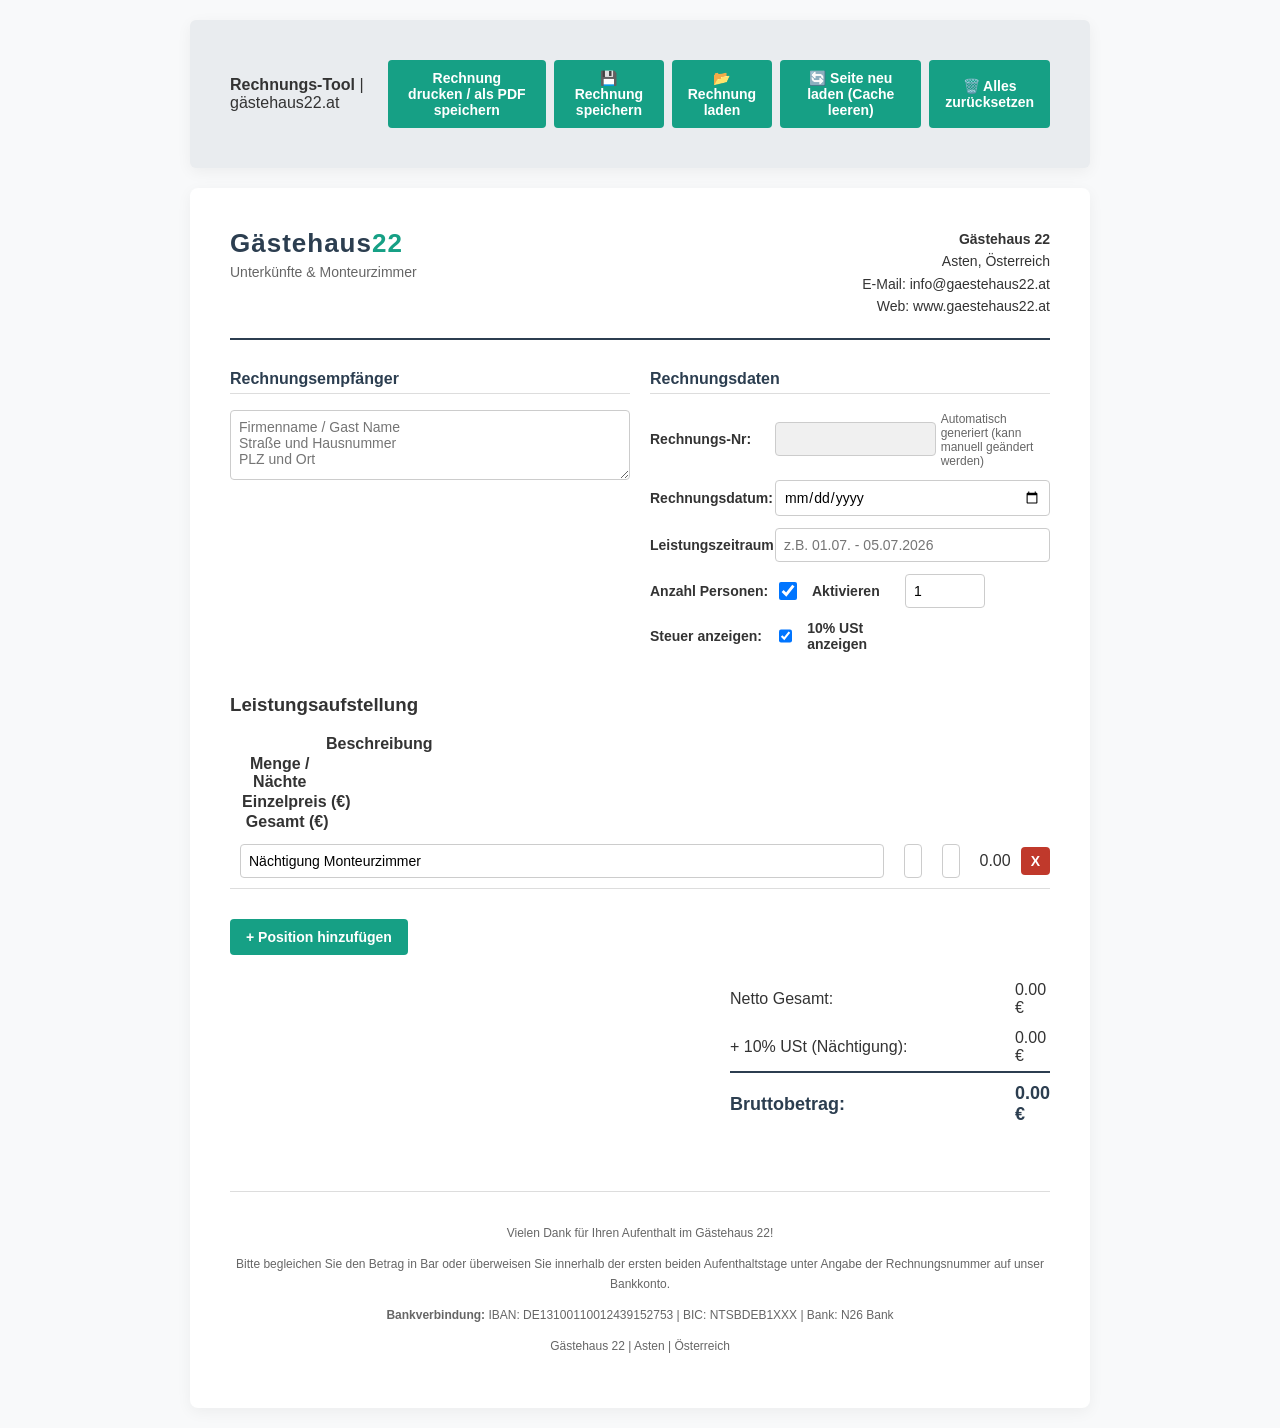
==== commit 7fdbc2d3: "Update index.html" ====
--- a/invoice/index.html
+++ b/invoice/index.html
@@ -74,6 +74,27 @@
             background-color: #962d22;
         }
 
+        .btn-success {
+            background-color: #27ae60;
+        }
+        .btn-success:hover {
+            background-color: #1e8449;
+        }
+
+        .btn-primary {
+            background-color: #2980b9;
+        }
+        .btn-primary:hover {
+            background-color: #1f618d;
+        }
+
+        .btn-purple {
+            background-color: #8e44ad;
+        }
+        .btn-purple:hover {
+            background-color: #6c3483;
+        }
+
         .header {
             display: flex;
             flex-direction: column;
@@ -128,7 +149,7 @@
             font-weight: 600;
         }
 
-        .input-group input, .input-group textarea {
+        .input-group input, .input-group textarea, .input-group select {
             width: 100%;
             padding: 8px;
             border: 1px solid #ccc;
@@ -218,6 +239,101 @@
             background-color: #2980b9;
         }
 
+        /* Modal for load */
+        .modal-overlay {
+            display: none;
+            position: fixed;
+            top: 0;
+            left: 0;
+            width: 100%;
+            height: 100%;
+            background: rgba(0,0,0,0.5);
+            z-index: 2000;
+            justify-content: center;
+            align-items: center;
+        }
+
+        .modal-overlay.active {
+            display: flex;
+        }
+
+        .modal {
+            background: #fff;
+            padding: 30px;
+            border-radius: 8px;
+            max-width: 500px;
+            width: 90%;
+            max-height: 80vh;
+            overflow-y: auto;
+            box-shadow: 0 4px 20px rgba(0,0,0,0.3);
+        }
+
+        .modal h2 {
+            margin-top: 0;
+            color: var(--primary-color);
+            border-bottom: 2px solid var(--secondary-color);
+            padding-bottom: 10px;
+        }
+
+        .modal .close-btn {
+            float: right;
+            background: none;
+            border: none;
+            font-size: 24px;
+            cursor: pointer;
+            color: #999;
+        }
+
+        .modal .close-btn:hover {
+            color: #333;
+        }
+
+        .saved-invoice-item {
+            padding: 12px;
+            border: 1px solid #ddd;
+            border-radius: 4px;
+            margin-bottom: 8px;
+            cursor: pointer;
+            transition: background 0.2s;
+            display: flex;
+            justify-content: space-between;
+            align-items: center;
+        }
+
+        .saved-invoice-item:hover {
+            background: #f0f0f0;
+        }
+
+        .saved-invoice-item .invoice-meta {
+            font-size: 13px;
+        }
+
+        .saved-invoice-item .invoice-meta strong {
+            display: block;
+            font-size: 14px;
+            color: var(--primary-color);
+        }
+
+        .saved-invoice-item .delete-saved {
+            background: #c0392b;
+            color: white;
+            border: none;
+            padding: 4px 10px;
+            border-radius: 4px;
+            cursor: pointer;
+            font-size: 12px;
+        }
+
+        .saved-invoice-item .delete-saved:hover {
+            background: #962d22;
+        }
+
+        .no-saved {
+            color: #999;
+            text-align: center;
+            padding: 20px;
+        }
+
         /* --- Responsive Tabellen-Design --- */
         table, thead, tbody, th, td, tr {
             display: block;
@@ -376,7 +492,7 @@
             .col-total { width: 15%; text-align: right !important; }
         }
 
-        /* --- PRINT-ANSICHT - Komplett überarbeitet --- */
+        /* --- PRINT-ANSICHT --- */
         @media print {
             body { 
                 background: #fff; 
@@ -396,7 +512,6 @@
                 display: none !important; 
             }
             
-            /* Header - für Print optimiert */
             .header {
                 display: flex !important;
                 flex-direction: row !important;
@@ -418,7 +533,6 @@
                 line-height: 1.4 !important;
             }
             
-            /* Invoice Details - Grid für Print */
             .invoice-details {
                 display: grid !important;
                 grid-template-columns: 1fr 1fr !important;
@@ -496,7 +610,6 @@
                 opacity: 0.5 !important;
             }
             
-            /* Tabelle für Print - als echte Tabelle */
             table { 
                 display: table !important; 
                 width: 100% !important; 
@@ -572,7 +685,6 @@
                 text-align: inherit !important;
             }
             
-            /* Totals Bereich für Print */
             .totals-area {
                 display: flex !important;
                 justify-content: flex-end !important;
@@ -617,7 +729,6 @@
                 display: none !important;
             }
             
-            /* Footer für Print */
             .footer {
                 border-top: 1px solid #ddd !important;
                 padding-top: 15px !important;
@@ -627,7 +738,6 @@
                 line-height: 1.4 !important;
             }
             
-            /* Verstecke alle Checkboxen und Buttons im Print */
             input[type="checkbox"] {
                 -webkit-appearance: none !important;
                 appearance: none !important;
@@ -654,12 +764,25 @@
     <!-- Toast Notification -->
     <div id="toast" class="toast"></div>
 
+    <!-- Load Modal -->
+    <div class="modal-overlay" id="loadModal">
+        <div class="modal">
+            <button class="close-btn" onclick="closeLoadModal()">×</button>
+            <h2>📂 Gespeicherte Rechnungen</h2>
+            <div id="savedInvoicesList">
+                <div class="no-saved">Keine gespeicherten Rechnungen gefunden.</div>
+            </div>
+        </div>
+    </div>
+
     <div class="container action-bar">
         <div>
             <strong>Rechnungs-Tool</strong> | gästehaus22.at
         </div>
         <div class="btn-group">
             <button class="btn" onclick="window.print()">Rechnung drucken / als PDF speichern</button>
+            <button class="btn btn-success" onclick="saveInvoice()">💾 Rechnung speichern</button>
+            <button class="btn btn-primary" onclick="openLoadModal()">📂 Rechnung laden</button>
             <button class="btn btn-warning" onclick="forceReload()">🔄 Seite neu laden (Cache leeren)</button>
             <button class="btn btn-danger-action" onclick="hardReset()">🗑️ Alles zurücksetzen</button>
         </div>
@@ -691,11 +814,12 @@
                 <h3>Rechnungsdaten</h3>
                 <div class="input-group">
                     <label>Rechnungs-Nr:</label>
-                    <input type="text" id="rechnungs-nr" value="RE-2026-">
+                    <input type="text" id="rechnungs-nr" readonly style="background: #f0f0f0; cursor: default;">
+                    <span style="font-size: 12px; color: #666; margin-top: 2px;">Automatisch generiert (kann manuell geändert werden)</span>
                 </div>
                 <div class="input-group">
                     <label>Rechnungsdatum:</label>
-                    <input type="date" id="rechnungs-datum">
+                    <input type="date" id="rechnungs-datum" onchange="updateInvoiceNumber()">
                 </div>
                 <div class="input-group">
                     <label>Leistungszeitraum:</label>
@@ -774,7 +898,9 @@
     </div>
 
     <script>
-        // Toast notification system
+        // ============================================================
+        // 1. TOAST NOTIFICATION
+        // ============================================================
         function showToast(message, type = 'info', duration = 3000) {
             const toast = document.getElementById('toast');
             toast.textContent = message;
@@ -791,182 +917,160 @@
             }, duration);
         }
 
-        // Force Reload
-        function forceReload() {
-            showToast('Leere Cache und lade Seite neu...', 'info', 2000);
-            
-            if ('caches' in window) {
-                caches.keys().then(keys => {
-                    keys.forEach(key => {
-                        caches.delete(key);
-                    });
-                }).then(() => {
-                    if ('serviceWorker' in navigator) {
-                        navigator.serviceWorker.getRegistrations().then(registrations => {
-                            registrations.forEach(reg => {
-                                reg.unregister();
-                                console.log('Service Worker unregistered');
-                            });
-                        });
-                    }
-                    
-                    setTimeout(() => {
-                        const url = new URL(window.location.href);
-                        url.searchParams.set('_nocache', Date.now());
-                        window.location.href = url.toString();
-                    }, 500);
-                }).catch(err => {
-                    console.error('Cache clearing error:', err);
-                    window.location.reload(true);
-                });
-            } else {
-                window.location.reload(true);
-            }
-        }
-
-        // Hard Reset
-        function hardReset() {
-            if (!confirm('Möchten Sie wirklich alle Felder zurücksetzen? Diese Aktion kann nicht rückgängig gemacht werden!')) {
-                return;
-            }
-
-            showToast('Setze alle Felder zurück...', 'info', 1500);
-
-            document.getElementById('kunde-adresse').value = '';
-            document.getElementById('rechnungs-nr').value = 'RE-2026-';
-            document.getElementById('rechnungs-datum').valueAsDate = new Date();
-            document.getElementById('leistungszeitraum').value = '';
-            document.getElementById('anzahl-personen').value = '1';
-            const togglePersonsCheckbox = document.getElementById('toggle-persons');
-            togglePersonsCheckbox.checked = true;
-            togglePersons();
-            document.getElementById('toggle-tax').checked = true;
-            
-            const tbody = document.getElementById('invoice-items');
-            tbody.innerHTML = '';
-            const defaultRow = document.createElement('tr');
-            defaultRow.innerHTML = `
-                <td data-label="Beschreibung"><input type="text" class="table-input" value="Nächtigung Monteurzimmer"></td>
-                <td data-label="Menge / Nächte"><input type="number" class="table-input qty" value="1" oninput="calculateTotals()"></td>
-                <td data-label="Einzelpreis (€)"><input type="number" class="table-input price" value="0.00" step="0.01" oninput="calculateTotals()"></td>
-                <td data-label="Gesamt (€)" class="col-total item-total">0.00</td>
-                <td class="col-action"><button class="btn btn-danger" onclick="deleteRow(this)">X</button></td>
-            `;
-            tbody.appendChild(defaultRow);
-            
-            calculateTotals();
-            showToast('Alle Felder wurden zurückgesetzt!', 'success', 2000);
-        }
-
-        // Initialize date
-        document.getElementById('rechnungs-datum').valueAsDate = new Date();
-
-        function togglePersons() {
-            const checkbox = document.getElementById('toggle-persons');
-            const input = document.getElementById('anzahl-personen');
-            if (checkbox.checked) {
-                input.classList.remove('disabled-field');
-                input.disabled = false;
-            } else {
-                input.classList.add('disabled-field');
-                input.disabled = true;
-            }
-            calculateTotals();
-        }
-
-        togglePersons();
-
-        function addRow() {
-            const tbody = document.getElementById('invoice-items');
-            const tr = document.createElement('tr');
-            tr.innerHTML = `
-                <td data-label="Beschreibung"><input type="text" class="table-input" placeholder="z.B. Endreinigung oder Nächtigung"></td>
-                <td data-label="Menge / Nächte"><input type="number" class="table-input qty" value="1" oninput="calculateTotals()"></td>
-                <td data-label="Einzelpreis (€)"><input type="number" class="table-input price" value="0.00" step="0.01" oninput="calculateTotals()"></td>
-                <td data-label="Gesamt (€)" class="col-total item-total">0.00</td>
-                <td class="col-action"><button class="btn btn-danger" onclick="deleteRow(this)">X</button></td>
-            `;
-            tbody.appendChild(tr);
-            calculateTotals();
-        }
-
-        function deleteRow(button) {
-            const row = button.closest('tr');
-            row.remove();
-            calculateTotals();
-        }
-
-        function calculateTotals() {
+        // ============================================================
+        // 2. INVOICE NUMBER GENERATOR (with memory)
+        // ============================================================
+        function getNextInvoiceNumber(date) {
+            if (!date) date = new Date();
+            if (typeof date === 'string') date = new Date(date);
+            
+            const year = date.getFullYear();
+            const month = String(date.getMonth() + 1).padStart(2, '0');
+            
+            // Get counter from localStorage
+            const counterKey = `invoice_counter_${year}_${month}`;
+            let counter = parseInt(localStorage.getItem(counterKey) || '0');
+            
+            // Increment counter
+            counter++;
+            localStorage.setItem(counterKey, String(counter));
+            
+            // Format: RE-2026-07-01
+            const counterStr = String(counter).padStart(2, '0');
+            return `RE-${year}-${month}-${counterStr}`;
+        }
+
+        function getCurrentInvoiceNumber(date) {
+            if (!date) date = new Date();
+            if (typeof date === 'string') date = new Date(date);
+            
+            const year = date.getFullYear();
+            const month = String(date.getMonth() + 1).padStart(2, '0');
+            
+            const counterKey = `invoice_counter_${year}_${month}`;
+            let counter = parseInt(localStorage.getItem(counterKey) || '0');
+            
+            if (counter === 0) {
+                return getNextInvoiceNumber(date);
+            }
+            
+            const counterStr = String(counter).padStart(2, '0');
+            return `RE-${year}-${month}-${counterStr}`;
+        }
+
+        function updateInvoiceNumber() {
+            const dateInput = document.getElementById('rechnungs-datum');
+            const invoiceInput = document.getElementById('rechnungs-nr');
+            
+            if (dateInput.value) {
+                // Check if we already have a number for this date
+                const currentNumber = invoiceInput.value;
+                const date = new Date(dateInput.value);
+                const year = date.getFullYear();
+                const month = String(date.getMonth() + 1).padStart(2, '0');
+                const expectedPrefix = `RE-${year}-${month}`;
+                
+                // If the number doesn't match the current month/year, generate new one
+                if (!currentNumber.startsWith(expectedPrefix)) {
+                    const newNumber = getNextInvoiceNumber(date);
+                    invoiceInput.value = newNumber;
+                    showToast(`Neue Rechnungsnummer: ${newNumber}`, 'info', 2000);
+                }
+            }
+        }
+
+        // Initialize invoice number on page load
+        function initializeInvoiceNumber() {
+            const dateInput = document.getElementById('rechnungs-datum');
+            const invoiceInput = document.getElementById('rechnungs-nr');
+            
+            // Set default date to today if empty
+            if (!dateInput.value) {
+                dateInput.valueAsDate = new Date();
+            }
+            
+            // Check if we already have a number
+            if (!invoiceInput.value || invoiceInput.value === 'RE-2026-') {
+                const newNumber = getNextInvoiceNumber(dateInput.value);
+                invoiceInput.value = newNumber;
+            }
+        }
+
+        // Manual override: Allow user to edit if they really want to
+        document.addEventListener('DOMContentLoaded', function() {
+            const invoiceInput = document.getElementById('rechnungs-nr');
+            
+            // Double-click to enable editing
+            invoiceInput.addEventListener('dblclick', function() {
+                this.readOnly = false;
+                this.style.background = '#fff';
+                this.style.cursor = 'text';
+                this.focus();
+                showToast('Rechnungsnummer kann jetzt bearbeitet werden', 'info', 2000);
+            });
+            
+            // When leaving the field, make it readonly again
+            invoiceInput.addEventListener('blur', function() {
+                this.readOnly = true;
+                this.style.background = '#f0f0f0';
+                this.style.cursor = 'default';
+            });
+            
+            // Reset counter function (hidden feature)
+            console.log('💡 Tipp: Doppelklick auf Rechnungs-Nr zum Bearbeiten');
+        });
+
+        // ============================================================
+        // 3. DATA COLLECTION (for save/load)
+        // ============================================================
+        function collectInvoiceData() {
             const rows = document.querySelectorAll('#invoice-items tr');
-            let nettoGesamt = 0;
-            
-            const personsEnabled = document.getElementById('toggle-persons').checked;
-            const personsCount = parseInt(document.getElementById('anzahl-personen').value) || 1;
-            const personMultiplier = personsEnabled ? personsCount : 1;
-            
+            const items = [];
             rows.forEach(row => {
-                const qty = parseFloat(row.querySelector('.qty').value) || 0;
-                const price = parseFloat(row.querySelector('.price').value) || 0;
-                const total = qty * price * personMultiplier;
-                row.querySelector('.item-total').textContent = total.toFixed(2);
-                nettoGesamt += total;
+                const desc = row.querySelector('.table-input:not(.qty):not(.price)')?.value || '';
+                const qty = parseFloat(row.querySelector('.qty')?.value) || 0;
+                const price = parseFloat(row.querySelector('.price')?.value) || 0;
+                items.push({ description: desc, quantity: qty, price: price });
             });
-            
-            const showTax = document.getElementById('toggle-tax').checked;
-            const ustSatz = 0.10; 
-            const ustBetrag = nettoGesamt * ustSatz;
-            const bruttoGesamt = showTax ? nettoGesamt + ustBetrag : nettoGesamt;
-            
-            document.getElementById('netto-gesamt').textContent = nettoGesamt.toFixed(2) + " €";
-            document.getElementById('ust-betrag').textContent = ustBetrag.toFixed(2) + " €";
-            document.getElementById('brutto-gesamt').textContent = bruttoGesamt.toFixed(2) + " €";
-            
-            const taxRow = document.getElementById('tax-row');
-            if (showTax) {
-                taxRow.classList.remove('hidden');
-            } else {
-                taxRow.classList.add('hidden');
-            }
-        }
-
-        calculateTotals();
-
-        // Service Worker handling
-        if ('serviceWorker' in navigator) {
-            if (navigator.serviceWorker.controller) {
-                console.log('Service Worker is controlling this page');
-            }
-
-            window.addEventListener('load', () => {
-                const urlParams = new URLSearchParams(window.location.search);
-                if (!urlParams.has('_nocache')) {
-                    navigator.serviceWorker.register('./sw.js')
-                        .then(reg => {
-                            console.log('Service Worker registriert', reg);
-                            reg.update();
-                        })
-                        .catch(err => console.error('Service Worker Fehler', err));
-                } else {
-                    console.log('Skipping Service Worker registration during cache-busting reload');
+
+            return {
+                version: '1.0',
+                savedAt: new Date().toISOString(),
+                invoice: {
+                    customer: document.getElementById('kunde-adresse').value,
+                    invoiceNumber: document.getElementById('rechnungs-nr').value,
+                    invoiceDate: document.getElementById('rechnungs-datum').value,
+                    period: document.getElementById('leistungszeitraum').value,
+                    personsEnabled: document.getElementById('toggle-persons').checked,
+                    personsCount: parseInt(document.getElementById('anzahl-personen').value) || 1,
+                    taxEnabled: document.getElementById('toggle-tax').checked,
+                    items: items
                 }
-            });
-        }
-
-        // Keyboard shortcuts
-        document.addEventListener('keydown', (e) => {
-            if (e.ctrlKey && e.shiftKey && e.key === 'R') {
-                e.preventDefault();
-                forceReload();
-            }
-            if (e.ctrlKey && e.shiftKey && e.key === 'Delete') {
-                e.preventDefault();
-                hardReset();
-            }
-        });
-
-        console.log('💡 Tastenkürzel:');
-        console.log('  Ctrl+Shift+R  → Seite neu laden (Cache leeren)');
-        console.log('  Ctrl+Shift+Delete → Alles zurücksetzen');
-    </script>
-</body>
-</html>+            };
+        }
+
+        function loadInvoiceData(data) {
+            try {
+                const inv = data.invoice;
+                
+                document.getElementById('kunde-adresse').value = inv.customer || '';
+                document.getElementById('rechnungs-nr').value = inv.invoiceNumber || 'RE-2026-';
+                document.getElementById('rechnungs-datum').value = inv.invoiceDate || '';
+                document.getElementById('leistungszeitraum').value = inv.period || '';
+                
+                document.getElementById('toggle-persons').checked = inv.personsEnabled !== undefined ? inv.personsEnabled : true;
+                document.getElementById('anzahl-personen').value = inv.personsCount || 1;
+                togglePersons();
+                
+                document.getElementById('toggle-tax').checked = inv.taxEnabled !== undefined ? inv.taxEnabled : true;
+                
+                const tbody = document.getElementById('invoice-items');
+                tbody.innerHTML = '';
+                
+                if (inv.items && inv.items.length > 0) {
+                    inv.items.forEach(item => {
+                        const tr = document.createElement('tr');
+                        tr.innerHTML = `
+                            <td data-label="Beschreibung"><input type="text" class="table-input" value="${escapeHtml(item.description || '')}"></td>
+                            <td data-label="Menge / Nächte"><input type="number" class="table-input qty" value="${item.quantity || 0}" oninput="calculateTotals()"></td>
+                            <td data-label="Einzelpreis (€)"><input type="number" class="table-input price" value="${(item.price || 
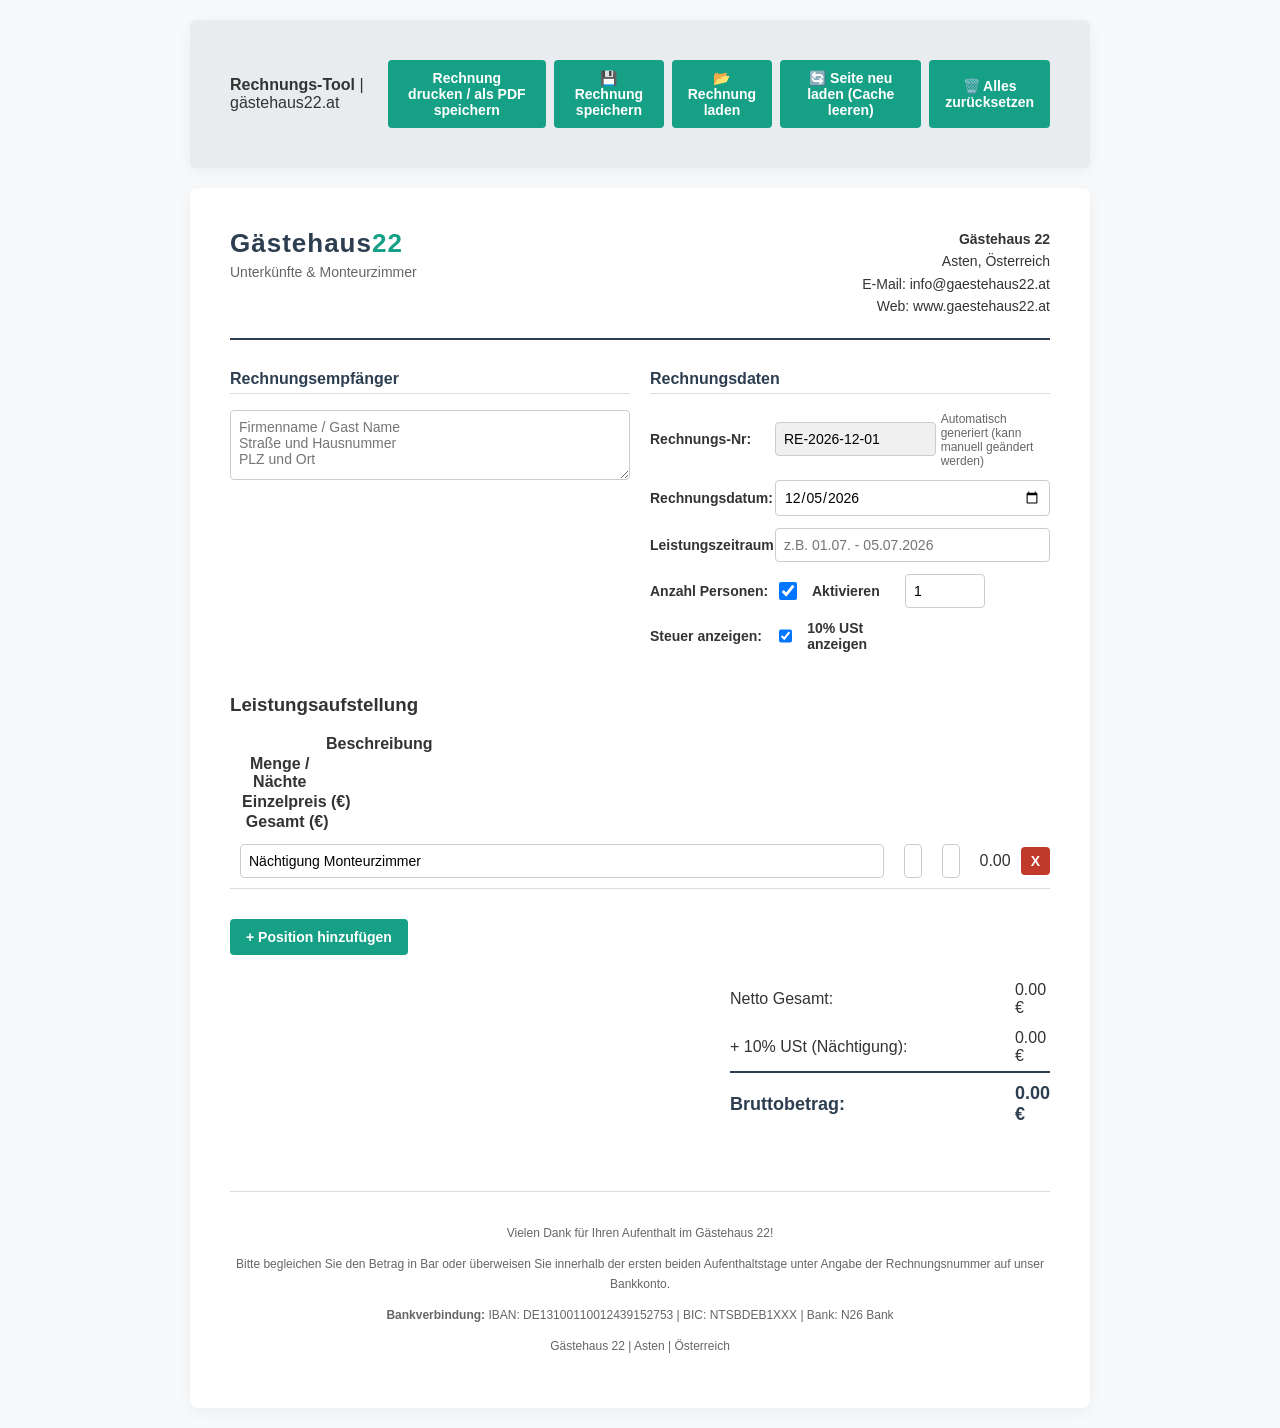
==== commit e4fe97ba: "Update index.html" ====
--- a/invoice/index.html
+++ b/invoice/index.html
@@ -1073,4 +1073,287 @@
                         tr.innerHTML = `
                             <td data-label="Beschreibung"><input type="text" class="table-input" value="${escapeHtml(item.description || '')}"></td>
                             <td data-label="Menge / Nächte"><input type="number" class="table-input qty" value="${item.quantity || 0}" oninput="calculateTotals()"></td>
-                            <td data-label="Einzelpreis (€)"><input type="number" class="table-input price" value="${(item.price || +                            <td data-label="Einzelpreis (€)"><input type="number" class="table-input price" value="${(item.price || 0).toFixed(2)}" step="0.01" oninput="calculateTotals()"></td>
+                            <td data-label="Gesamt (€)" class="col-total item-total">0.00</td>
+                            <td class="col-action"><button class="btn btn-danger" onclick="deleteRow(this)">X</button></td>
+                        `;
+                        tbody.appendChild(tr);
+                    });
+                } else {
+                    addRow();
+                }
+                
+                calculateTotals();
+                showToast('Rechnung erfolgreich geladen!', 'success', 2000);
+            } catch (e) {
+                console.error('Load error:', e);
+                showToast('Fehler beim Laden der Rechnung', 'error', 3000);
+            }
+        }
+
+        function escapeHtml(text) {
+            const div = document.createElement('div');
+            div.textContent = text;
+            return div.innerHTML;
+        }
+
+        // ============================================================
+        // 4. SAVE FUNCTION
+        // ============================================================
+        function saveInvoice() {
+            const data = collectInvoiceData();
+            
+            const id = 'inv_' + Date.now() + '_' + Math.random().toString(36).substr(2, 6);
+            data.id = id;
+            
+            const displayName = data.invoice.invoiceNumber || 'Rechnung ohne Nummer';
+            data.displayName = displayName;
+            
+            let saves = JSON.parse(localStorage.getItem('gaestehaus22_invoices') || '{}');
+            saves[id] = data;
+            localStorage.setItem('gaestehaus22_invoices', JSON.stringify(saves));
+            localStorage.setItem('gaestehaus22_last_invoice', id);
+            
+            showToast(`Rechnung "${displayName}" gespeichert!`, 'success', 2500);
+            
+            if (window.cloudflareWorkerEnabled) {
+                saveToCloudflare(data);
+            }
+        }
+
+        // ============================================================
+        // 5. LOAD FUNCTION
+        // ============================================================
+        function loadInvoice(id) {
+            const saves = JSON.parse(localStorage.getItem('gaestehaus22_invoices') || '{}');
+            const data = saves[id];
+            if (data) {
+                loadInvoiceData(data);
+                closeLoadModal();
+            } else {
+                showToast('Rechnung nicht gefunden', 'error', 2000);
+            }
+        }
+
+        function openLoadModal() {
+            const modal = document.getElementById('loadModal');
+            const list = document.getElementById('savedInvoicesList');
+            
+            const saves = JSON.parse(localStorage.getItem('gaestehaus22_invoices') || '{}');
+            const keys = Object.keys(saves);
+            
+            if (keys.length === 0) {
+                list.innerHTML = '<div class="no-saved">Keine gespeicherten Rechnungen gefunden.</div>';
+            } else {
+                list.innerHTML = '';
+                keys.reverse().forEach(key => {
+                    const data = saves[key];
+                    const div = document.createElement('div');
+                    div.className = 'saved-invoice-item';
+                    
+                    const date = data.savedAt ? new Date(data.savedAt).toLocaleDateString('de-DE') : 'Unbekannt';
+                    const time = data.savedAt ? new Date(data.savedAt).toLocaleTimeString('de-DE', {hour: '2-digit', minute: '2-digit'}) : '';
+                    
+                    div.innerHTML = `
+                        <div class="invoice-meta" onclick="loadInvoice('${key}')">
+                            <strong>${escapeHtml(data.displayName || 'Rechnung')}</strong>
+                            <span>${date} ${time} • ${data.invoice.items?.length || 0} Positionen</span>
+                        </div>
+                        <button class="delete-saved" onclick="deleteSavedInvoice('${key}', event)">🗑️</button>
+                    `;
+                    list.appendChild(div);
+                });
+            }
+            
+            modal.classList.add('active');
+        }
+
+        function closeLoadModal() {
+            document.getElementById('loadModal').classList.remove('active');
+        }
+
+        function deleteSavedInvoice(id, event) {
+            event.stopPropagation();
+            if (!confirm('Diese gespeicherte Rechnung löschen?')) return;
+            
+            const saves = JSON.parse(localStorage.getItem('gaestehaus22_invoices') || '{}');
+            delete saves[id];
+            localStorage.setItem('gaestehaus22_invoices', JSON.stringify(saves));
+            
+            openLoadModal(); // Refresh list
+            showToast('Rechnung gelöscht', 'info', 2000);
+        }
+
+        // ============================================================
+        // 6. CORE FUNCTIONS
+        // ============================================================
+        function forceReload() {
+            showToast('Leere Cache und lade Seite neu...', 'info', 2000);
+            
+            if ('caches' in window) {
+                caches.keys().then(keys => {
+                    keys.forEach(key => caches.delete(key));
+                }).then(() => {
+                    if ('serviceWorker' in navigator) {
+                        navigator.serviceWorker.getRegistrations().then(registrations => {
+                            registrations.forEach(reg => reg.unregister());
+                        });
+                    }
+                    
+                    setTimeout(() => {
+                        const url = new URL(window.location.href);
+                        url.searchParams.set('_nocache', Date.now());
+                        window.location.href = url.toString();
+                    }, 500);
+                }).catch(() => {
+                    window.location.reload(true);
+                });
+            } else {
+                window.location.reload(true);
+            }
+        }
+
+        function hardReset() {
+            if (!confirm('Möchten Sie wirklich alle Felder zurücksetzen? Diese Aktion kann nicht rückgängig gemacht werden!')) {
+                return;
+            }
+
+            showToast('Setze alle Felder zurück...', 'info', 1500);
+
+            document.getElementById('kunde-adresse').value = '';
+            document.getElementById('rechnungs-datum').valueAsDate = new Date();
+            document.getElementById('leistungszeitraum').value = '';
+            document.getElementById('anzahl-personen').value = '1';
+            document.getElementById('toggle-persons').checked = true;
+            document.getElementById('toggle-tax').checked = true;
+            
+            // Reset invoice number
+            const newNumber = getNextInvoiceNumber(new Date());
+            document.getElementById('rechnungs-nr').value = newNumber;
+            togglePersons();
+            
+            const tbody = document.getElementById('invoice-items');
+            tbody.innerHTML = '';
+            const defaultRow = document.createElement('tr');
+            defaultRow.innerHTML = `
+                <td data-label="Beschreibung"><input type="text" class="table-input" value="Nächtigung Monteurzimmer"></td>
+                <td data-label="Menge / Nächte"><input type="number" class="table-input qty" value="1" oninput="calculateTotals()"></td>
+                <td data-label="Einzelpreis (€)"><input type="number" class="table-input price" value="0.00" step="0.01" oninput="calculateTotals()"></td>
+                <td data-label="Gesamt (€)" class="col-total item-total">0.00</td>
+                <td class="col-action"><button class="btn btn-danger" onclick="deleteRow(this)">X</button></td>
+            `;
+            tbody.appendChild(defaultRow);
+            
+            calculateTotals();
+            showToast('Alle Felder wurden zurückgesetzt!', 'success', 2000);
+        }
+
+        function togglePersons() {
+            const checkbox = document.getElementById('toggle-persons');
+            const input = document.getElementById('anzahl-personen');
+            if (checkbox.checked) {
+                input.classList.remove('disabled-field');
+                input.disabled = false;
+            } else {
+                input.classList.add('disabled-field');
+                input.disabled = true;
+            }
+            calculateTotals();
+        }
+
+        function addRow() {
+            const tbody = document.getElementById('invoice-items');
+            const tr = document.createElement('tr');
+            tr.innerHTML = `
+                <td data-label="Beschreibung"><input type="text" class="table-input" placeholder="z.B. Endreinigung oder Nächtigung"></td>
+                <td data-label="Menge / Nächte"><input type="number" class="table-input qty" value="1" oninput="calculateTotals()"></td>
+                <td data-label="Einzelpreis (€)"><input type="number" class="table-input price" value="0.00" step="0.01" oninput="calculateTotals()"></td>
+                <td data-label="Gesamt (€)" class="col-total item-total">0.00</td>
+                <td class="col-action"><button class="btn btn-danger" onclick="deleteRow(this)">X</button></td>
+            `;
+            tbody.appendChild(tr);
+            calculateTotals();
+        }
+
+        function deleteRow(button) {
+            const row = button.closest('tr');
+            row.remove();
+            calculateTotals();
+        }
+
+        function calculateTotals() {
+            const rows = document.querySelectorAll('#invoice-items tr');
+            let nettoGesamt = 0;
+            
+            const personsEnabled = document.getElementById('toggle-persons').checked;
+            const personsCount = parseInt(document.getElementById('anzahl-personen').value) || 1;
+            const personMultiplier = personsEnabled ? personsCount : 1;
+            
+            rows.forEach(row => {
+                const qty = parseFloat(row.querySelector('.qty').value) || 0;
+                const price = parseFloat(row.querySelector('.price').value) || 0;
+                const total = qty * price * personMultiplier;
+                row.querySelector('.item-total').textContent = total.toFixed(2);
+                nettoGesamt += total;
+            });
+            
+            const showTax = document.getElementById('toggle-tax').checked;
+            const ustSatz = 0.10; 
+            const ustBetrag = nettoGesamt * ustSatz;
+            const bruttoGesamt = showTax ? nettoGesamt + ustBetrag : nettoGesamt;
+            
+            document.getElementById('netto-gesamt').textContent = nettoGesamt.toFixed(2) + " €";
+            document.getElementById('ust-betrag').textContent = ustBetrag.toFixed(2) + " €";
+            document.getElementById('brutto-gesamt').textContent = bruttoGesamt.toFixed(2) + " €";
+            
+            const taxRow = document.getElementById('tax-row');
+            if (showTax) {
+                taxRow.classList.remove('hidden');
+            } else {
+                taxRow.classList.add('hidden');
+            }
+        }
+
+        // ============================================================
+        // 7. INITIALIZATION
+        // ============================================================
+        document.addEventListener('DOMContentLoaded', function() {
+            initializeInvoiceNumber();
+            togglePersons();
+            calculateTotals();
+        });
+
+        // Service Worker
+        if ('serviceWorker' in navigator) {
+            window.addEventListener('load', () => {
+                const urlParams = new URLSearchParams(window.location.search);
+                if (!urlParams.has('_nocache')) {
+                    navigator.serviceWorker.register('./sw.js')
+                        .then(reg => {
+                            console.log('Service Worker registriert', reg);
+                            reg.update();
+                        })
+                        .catch(err => console.error('Service Worker Fehler', err));
+                }
+            });
+        }
+
+        // Keyboard shortcuts
+        document.addEventListener('keydown', (e) => {
+            if (e.ctrlKey && e.shiftKey && e.key === 'R') {
+                e.preventDefault();
+                forceReload();
+            }
+            if (e.ctrlKey && e.shiftKey && e.key === 'Delete') {
+                e.preventDefault();
+                hardReset();
+            }
+        });
+
+        console.log('💡 Tastenkürzel:');
+        console.log('  Ctrl+Shift+R  → Seite neu laden (Cache leeren)');
+        console.log('  Ctrl+Shift+Delete → Alles zurücksetzen');
+        console.log('  Doppelklick auf Rechnungs-Nr → Bearbeiten');
+    </script>
+</body>
+</html>
